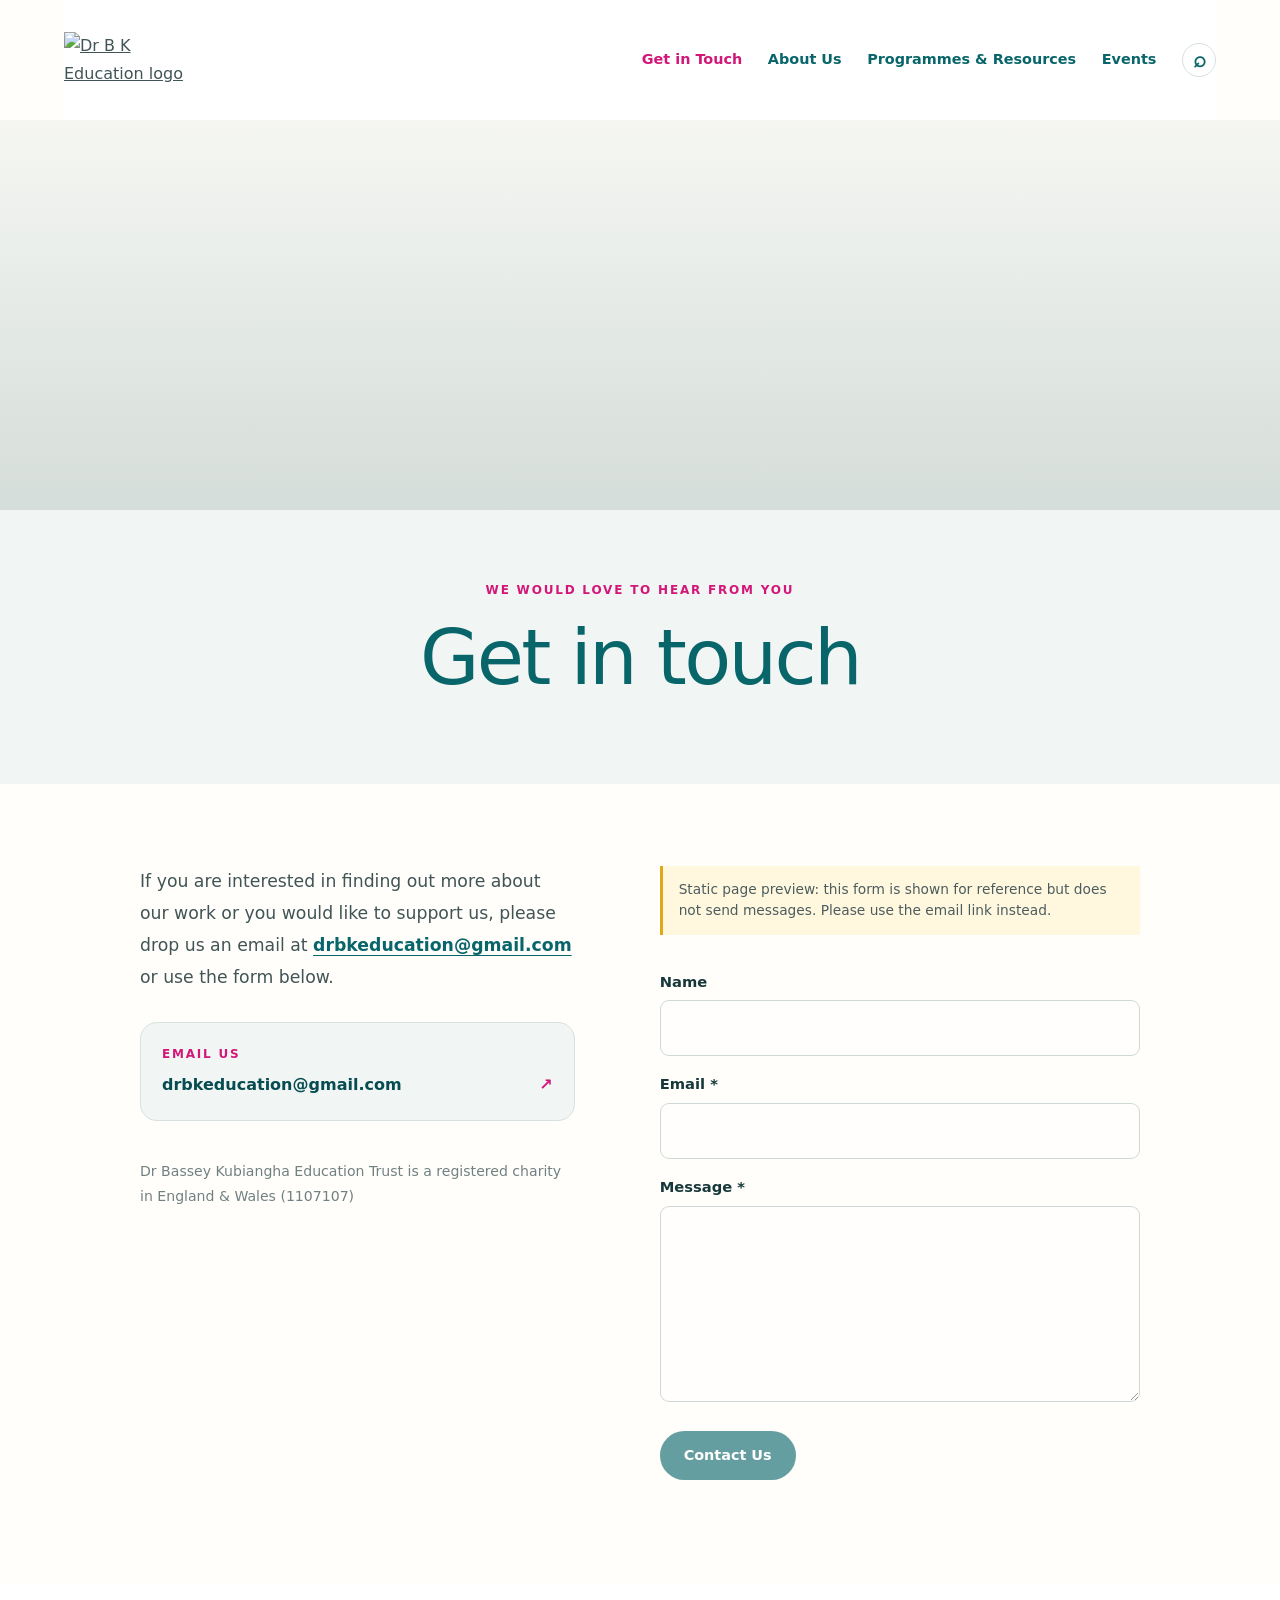
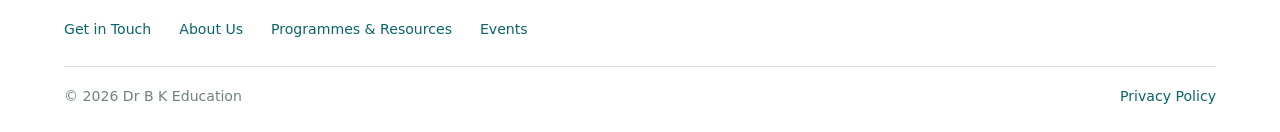
==== get-in-touch.html @ a5981108 "Add files via upload" ====
<!doctype html>
<html lang="en">
<head>
  <meta charset="utf-8">
  <meta name="viewport" content="width=device-width, initial-scale=1">
  <meta name="description" content="Contact Dr Bassey Kubiangha Education Trust about its work or how to support it.">
  <title>Get in Touch | Dr B K Education</title>
  <link rel="stylesheet" href="get-in-touch.css">
</head>
<body>
<a class="skip-link" href="#main-content">Skip to content</a>
<header class="site-header">
  <a class="brand" href="https://drbkeducation.com/" aria-label="Dr B K Education home"><img src="assets/logo.png" alt="Dr B K Education logo"></a>
  <nav class="primary-nav" aria-label="Main navigation">
    <a href="get-in-touch.html" aria-current="page">Get in Touch</a>
    <a href="about-us.html">About Us</a>
    <a href="programmes-resources.html">Programmes &amp; Resources</a>
    <a href="events.html">Events</a>
    <span class="search-mark" aria-hidden="true" title="Search is not available in this static page">⌕</span>
  </nav>
</header>
<main id="main-content">
  <div class="foliage-banner" role="img" aria-label="Green foliage"></div>
  <section class="page-hero">
    <p class="eyebrow">We would love to hear from you</p>
    <h1>Get in touch</h1>
  </section>
  <section class="contact-layout" aria-label="Contact Dr B K Education">
    <div class="contact-copy">
      <p>If you are interested in finding out more about our work or you would like to support us, please drop us an email at <a class="email-link" href="mailto:drbkeducation@gmail.com">drbkeducation@gmail.com</a> or use the form below.</p>
      <a class="email-card" href="mailto:drbkeducation@gmail.com"><span class="eyebrow">Email us</span><strong>drbkeducation@gmail.com</strong><span class="email-arrow" aria-hidden="true">↗</span></a>
      <p class="charity-note">Dr Bassey Kubiangha Education Trust is a registered charity in England &amp; Wales (1107107)</p>
    </div>
    <div class="contact-form-wrap">
      <p class="static-note" id="form-note">Static page preview: this form is shown for reference but does not send messages. Please use the email link instead.</p>
      <form aria-describedby="form-note">
        <fieldset disabled>
          <label for="contact-name">Name</label>
          <input id="contact-name" name="name" type="text" autocomplete="name">
          <label for="contact-email">Email <span aria-hidden="true">*</span></label>
          <input id="contact-email" name="email" type="email" autocomplete="email" required>
          <label for="contact-message">Message <span aria-hidden="true">*</span></label>
          <textarea id="contact-message" name="message" rows="6" required></textarea>
          <button type="button" class="button">Contact Us</button>
        </fieldset>
      </form>
    </div>
  </section>
</main>
<footer class="site-footer">
  <nav aria-label="Footer navigation">
    <a href="get-in-touch.html">Get in Touch</a>
    <a href="about-us.html">About Us</a>
    <a href="programmes-resources.html">Programmes &amp; Resources</a>
    <a href="events.html">Events</a>
  </nav>
  <div class="footer-bottom"><span>© 2026 Dr B K Education</span><a href="https://drbkeducation.com/privacy/">Privacy Policy</a></div>
</footer>
</body>
</html>
---- get-in-touch.css ----
/* Dr B K Education — Get in Touch page styles (HTML5/CSS3 only). */
:root{--teal:#08656a;--deep:#064c50;--soft:#dceeed;--magenta:#d31779;--gold:#dfa719;--ink:#17383a;--text:#415456;--muted:#718083;--paper:#fffefa;--white:#fff;--mist:#f1f5f4;--line:#d7e2e0;--gutter:clamp(20px,5vw,72px);--content:1160px;--ease:cubic-bezier(.23,1,.32,1)}
*,*::before,*::after{box-sizing:border-box}html{scroll-behavior:smooth;scroll-padding-top:24px}body{margin:0;min-width:320px;background:var(--paper);color:var(--text);font:16px/1.75 "Aptos","Segoe UI",system-ui,-apple-system,BlinkMacSystemFont,sans-serif;-webkit-font-smoothing:antialiased}img{display:block;max-width:100%}a{color:inherit}h1,h2,p{margin-top:0}h1,h2{color:var(--teal);font-weight:450;line-height:1.16;letter-spacing:-.035em}h1{margin-bottom:12px;font-size:clamp(2.55rem,6vw,5.05rem)}
.skip-link{position:fixed;z-index:10;top:10px;left:10px;padding:10px 14px;transform:translateY(-150%);border-radius:8px;background:var(--deep);color:var(--white);font-weight:700}.skip-link:focus{transform:translateY(0)}.site-header{width:min(var(--content),calc(100% - 2*var(--gutter)));min-height:120px;margin:auto;display:flex;align-items:center;justify-content:space-between;gap:30px;background:var(--white)}.brand{flex:0 0 auto}.brand img{width:135px;max-height:100px;object-fit:contain}.primary-nav{display:flex;justify-content:flex-end;align-items:center;flex-wrap:wrap;gap:12px clamp(15px,2vw,30px);color:var(--teal);font-size:.9rem;font-weight:650}.primary-nav a,.site-footer a{text-decoration:none;transition:color .18s var(--ease)}.primary-nav a:hover,.primary-nav a:focus-visible,.primary-nav a[aria-current=page],.site-footer a:hover{color:var(--magenta)}.search-mark{width:34px;height:34px;display:grid;place-items:center;border:1px solid var(--line);border-radius:50%;font-size:1.35rem;line-height:1}
.foliage-banner{min-height:clamp(210px,32vw,390px);background:linear-gradient(0deg,rgba(4,60,58,.17),rgba(4,60,58,.04)),url("assets/foliage-banner.jpg") center 50%/cover no-repeat}.page-hero{padding:clamp(42px,6vw,70px) var(--gutter);background:var(--mist);text-align:center}.eyebrow{margin:0 0 12px;color:var(--magenta);font-size:.75rem;font-weight:750;letter-spacing:.15em;text-transform:uppercase}.contact-layout{width:min(1000px,calc(100% - 2*var(--gutter)));margin:clamp(42px,7vw,82px) auto clamp(65px,9vw,105px);display:grid;grid-template-columns:minmax(0,.95fr) minmax(0,1.05fr);align-items:start;gap:clamp(32px,7vw,85px)}.contact-copy>p:first-child{font-size:1.08rem;line-height:1.85}.email-link{color:var(--teal);font-weight:750;text-underline-offset:4px;overflow-wrap:anywhere}.email-link:hover{color:var(--magenta)}.email-card{display:grid;grid-template-columns:1fr auto;gap:6px 16px;margin:28px 0;padding:21px;border:1px solid var(--line);border-radius:17px;background:var(--mist);text-decoration:none}.email-card .eyebrow{grid-column:1/-1;margin:0}.email-card strong{color:var(--deep);overflow-wrap:anywhere}.email-arrow{color:var(--magenta);font-weight:800}.charity-note{margin-top:38px;color:var(--muted);font-size:.88rem}.static-note{margin:0 0 19px;padding:13px 16px;border-left:3px solid var(--gold);background:#fff8df;color:#4c5c5e;font-size:.86rem;line-height:1.55}fieldset{min-width:0;margin:0;padding:0;border:0}label{display:block;margin:15px 0 6px;color:var(--ink);font-size:.92rem;font-weight:700}input,textarea{width:100%;padding:13px 14px;border:1px solid #b8c9c7;border-radius:9px;background:var(--white);color:var(--ink);font:inherit}textarea{min-height:140px;resize:vertical}fieldset:disabled input,fieldset:disabled textarea{opacity:.68;cursor:not-allowed}.button{min-height:47px;display:inline-flex;align-items:center;justify-content:center;margin-top:20px;padding:12px 24px;border:0;border-radius:999px;background:var(--teal);color:var(--white);font:inherit;font-size:.9rem;font-weight:750;cursor:not-allowed;opacity:.62}.site-footer{padding:32px var(--gutter) 24px;background:var(--white);color:var(--teal);font-size:.88rem}.site-footer nav,.footer-bottom{width:min(var(--content),100%);margin:auto;display:flex;flex-wrap:wrap;gap:14px 28px}.footer-bottom{justify-content:space-between;margin-top:24px;padding-top:17px;border-top:1px solid var(--line);color:var(--muted)}.footer-bottom a{color:var(--teal)}:focus-visible{outline:3px solid var(--magenta);outline-offset:4px}
@media(prefers-reduced-motion:reduce){html{scroll-behavior:auto}*,*::before,*::after{transition-duration:.01ms!important;animation-duration:.01ms!important}}
@media(max-width:760px){.site-header{min-height:0;padding:16px 0;flex-direction:column;align-items:flex-start;gap:10px}.brand img{width:100px;max-height:76px}.primary-nav{width:100%;justify-content:flex-start;gap:9px 17px;font-size:.82rem}.search-mark{width:29px;height:29px;font-size:1.2rem}.contact-layout{grid-template-columns:1fr;gap:30px}}
@media(max-width:480px){body{font-size:15px}.foliage-banner{min-height:225px}.page-hero{padding-top:46px;padding-bottom:40px}.contact-layout{margin-top:32px;margin-bottom:62px}.email-card{padding:18px}.footer-bottom{flex-direction:column;gap:7px}}
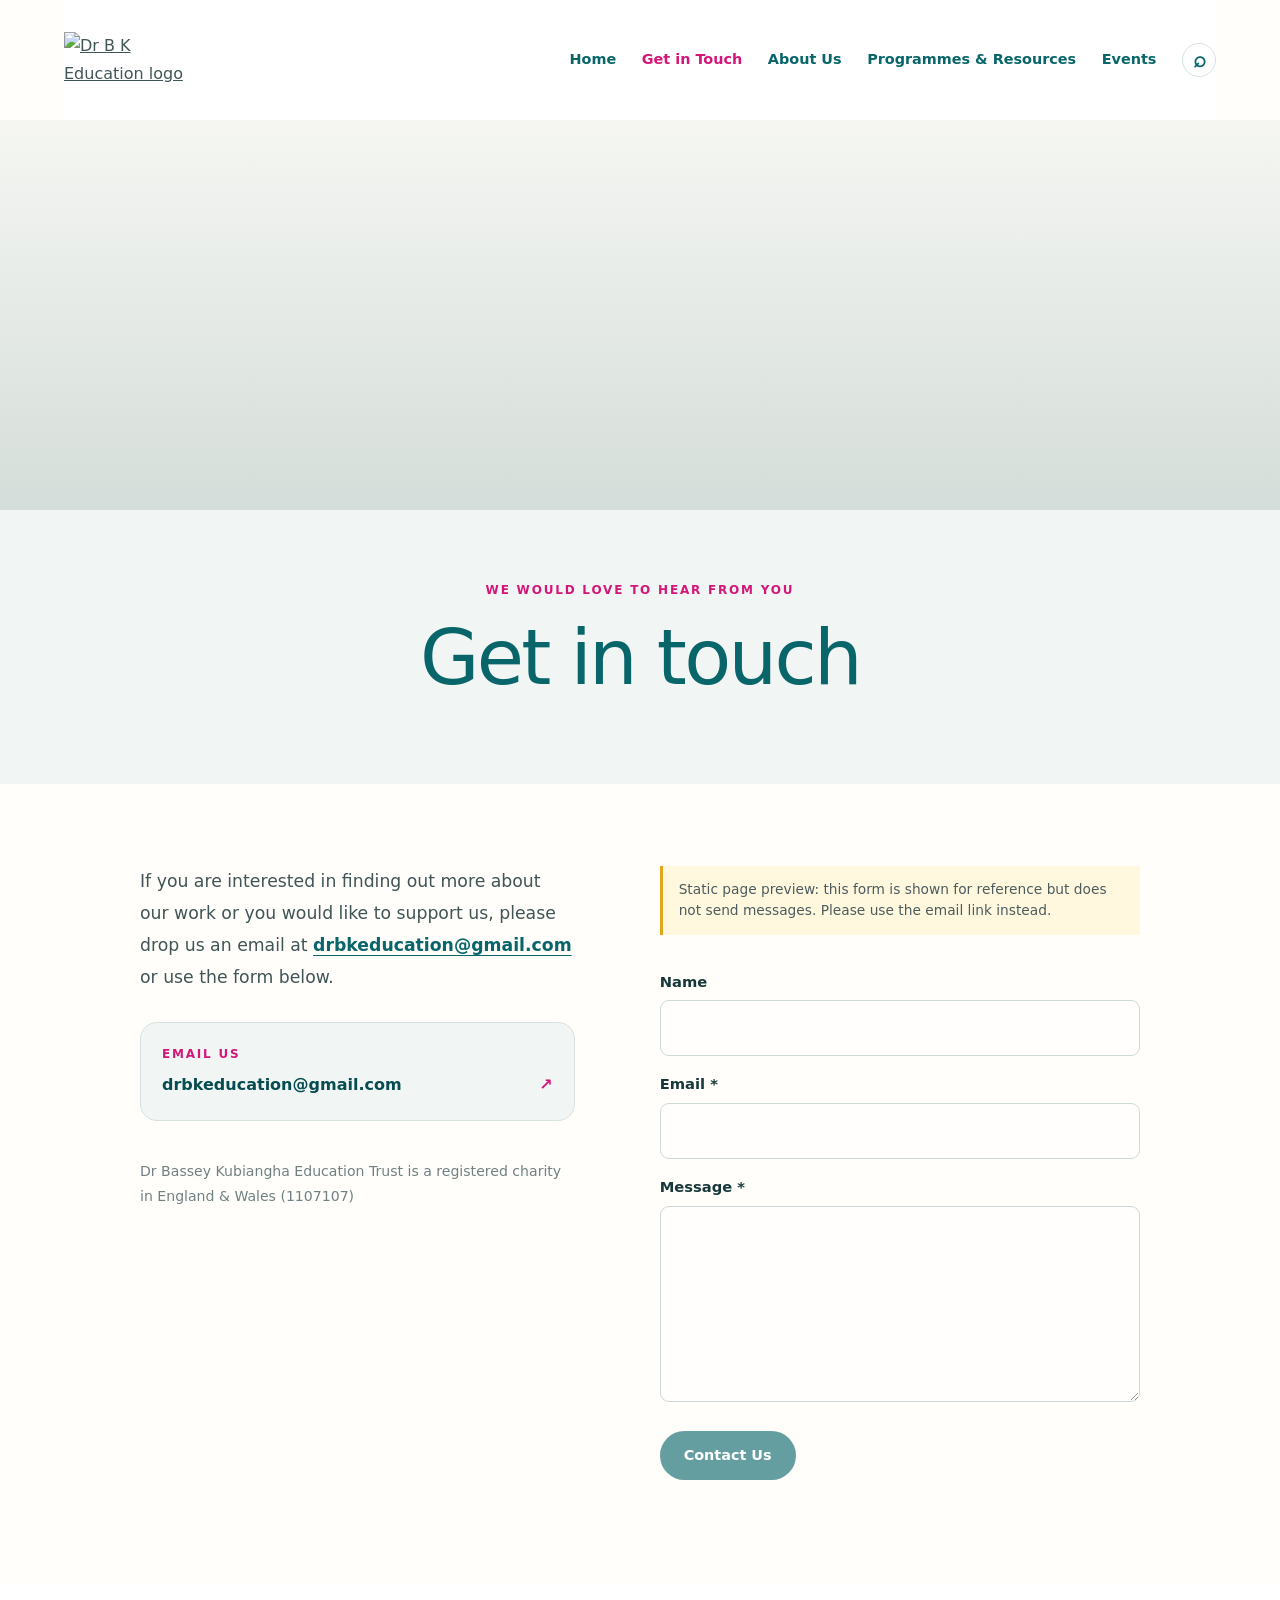
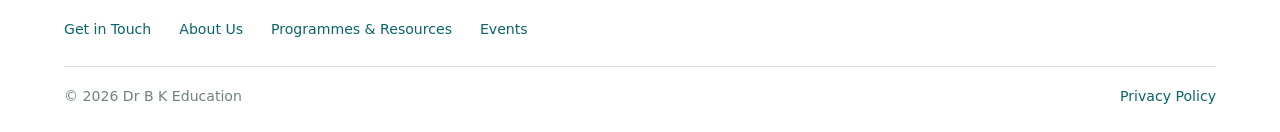
==== commit 88428896: "Update get-in-touch.html" ====
--- a/get-in-touch.html
+++ b/get-in-touch.html
@@ -12,6 +12,7 @@
 <header class="site-header">
   <a class="brand" href="https://drbkeducation.com/" aria-label="Dr B K Education home"><img src="assets/logo.png" alt="Dr B K Education logo"></a>
   <nav class="primary-nav" aria-label="Main navigation">
+    <a href="index.html">Home</a>
     <a href="get-in-touch.html" aria-current="page">Get in Touch</a>
     <a href="about-us.html">About Us</a>
     <a href="programmes-resources.html">Programmes &amp; Resources</a>
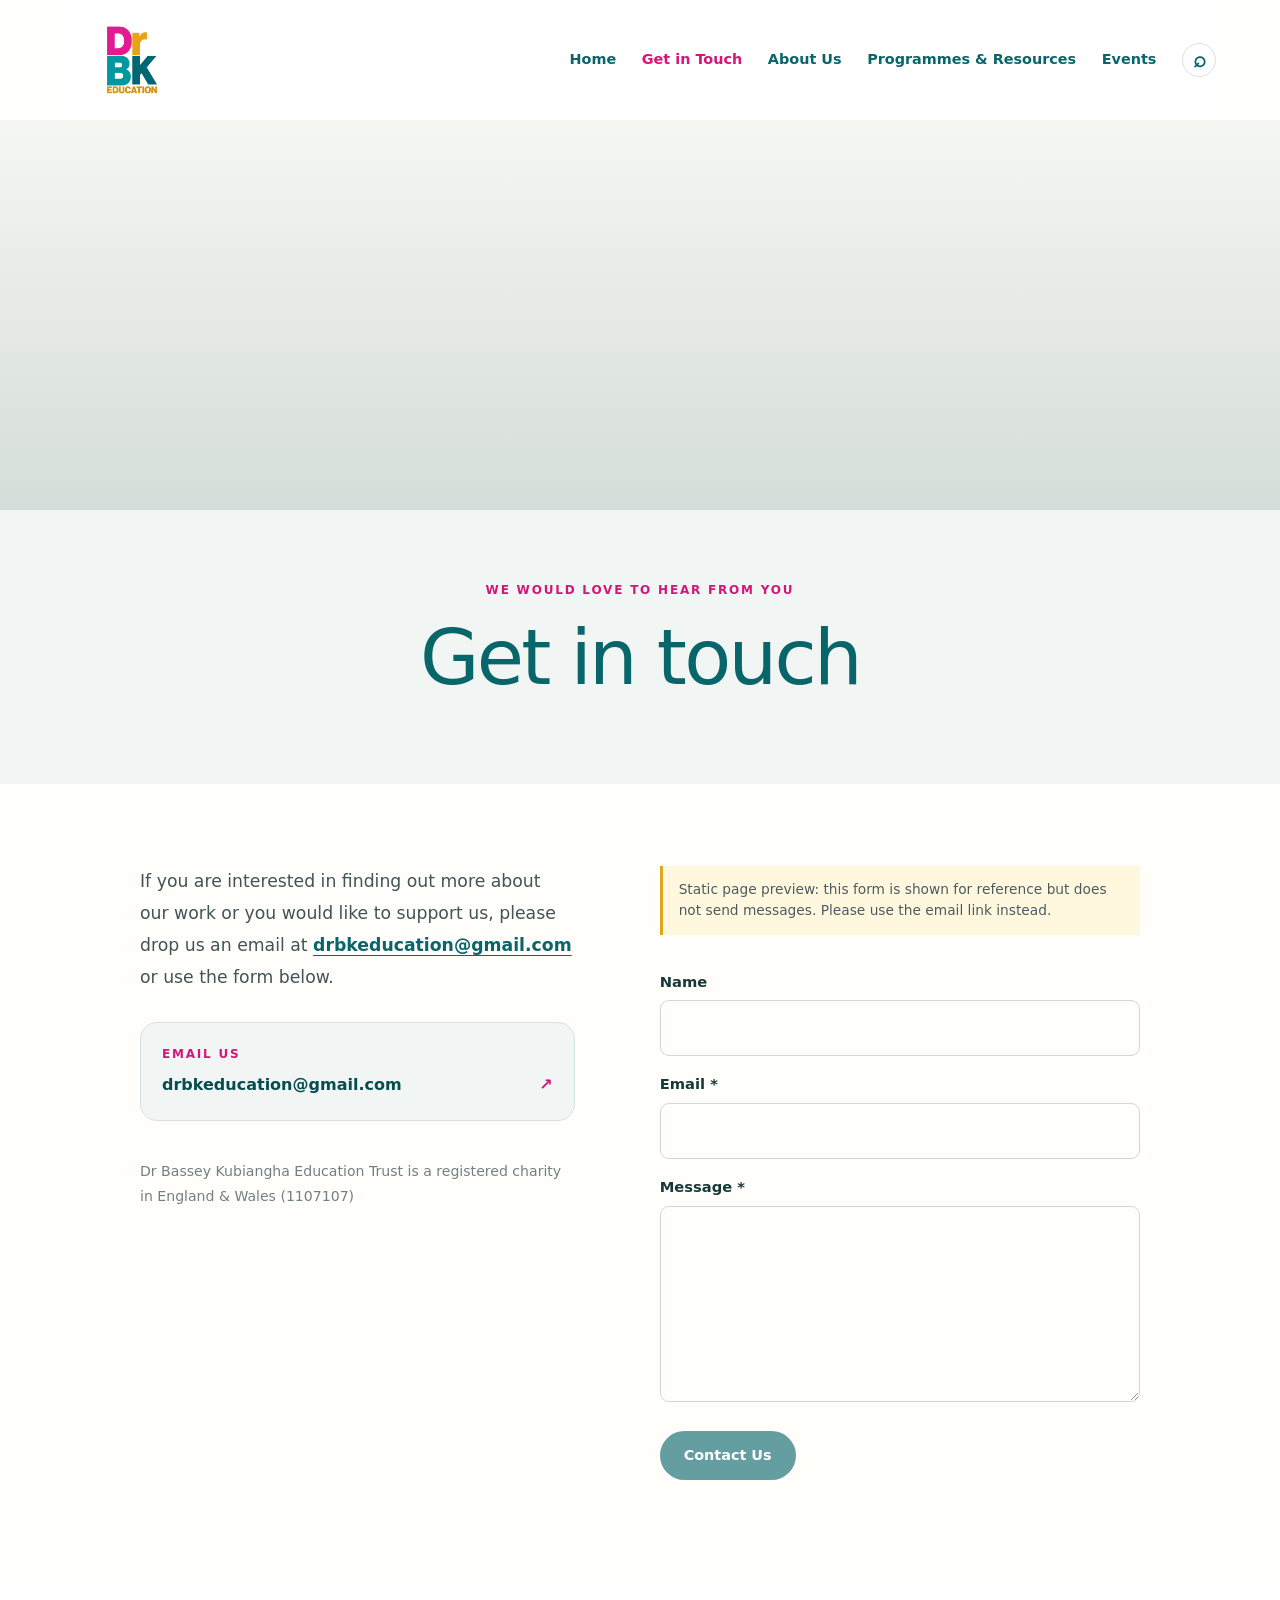
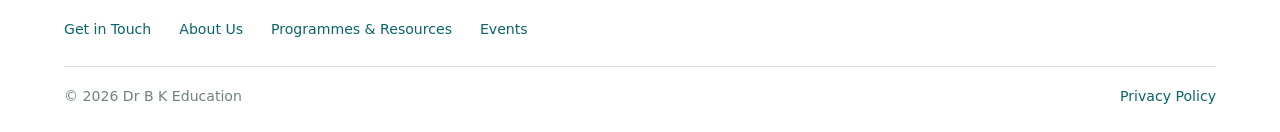
==== commit 527c758d: "Change logo image in get-in-touch.html Updated logo image source in the header." ====
--- a/get-in-touch.html
+++ b/get-in-touch.html
@@ -10,7 +10,7 @@
 <body>
 <a class="skip-link" href="#main-content">Skip to content</a>
 <header class="site-header">
-  <a class="brand" href="https://drbkeducation.com/" aria-label="Dr B K Education home"><img src="assets/logo.png" alt="Dr B K Education logo"></a>
+  <a class="brand" href="https://drbkeducation.com/" aria-label="Dr B K Education home"><img src="cropped-Logo-768x768.png" alt="Dr B K Education logo"></a>
   <nav class="primary-nav" aria-label="Main navigation">
     <a href="index.html">Home</a>
     <a href="get-in-touch.html" aria-current="page">Get in Touch</a>
